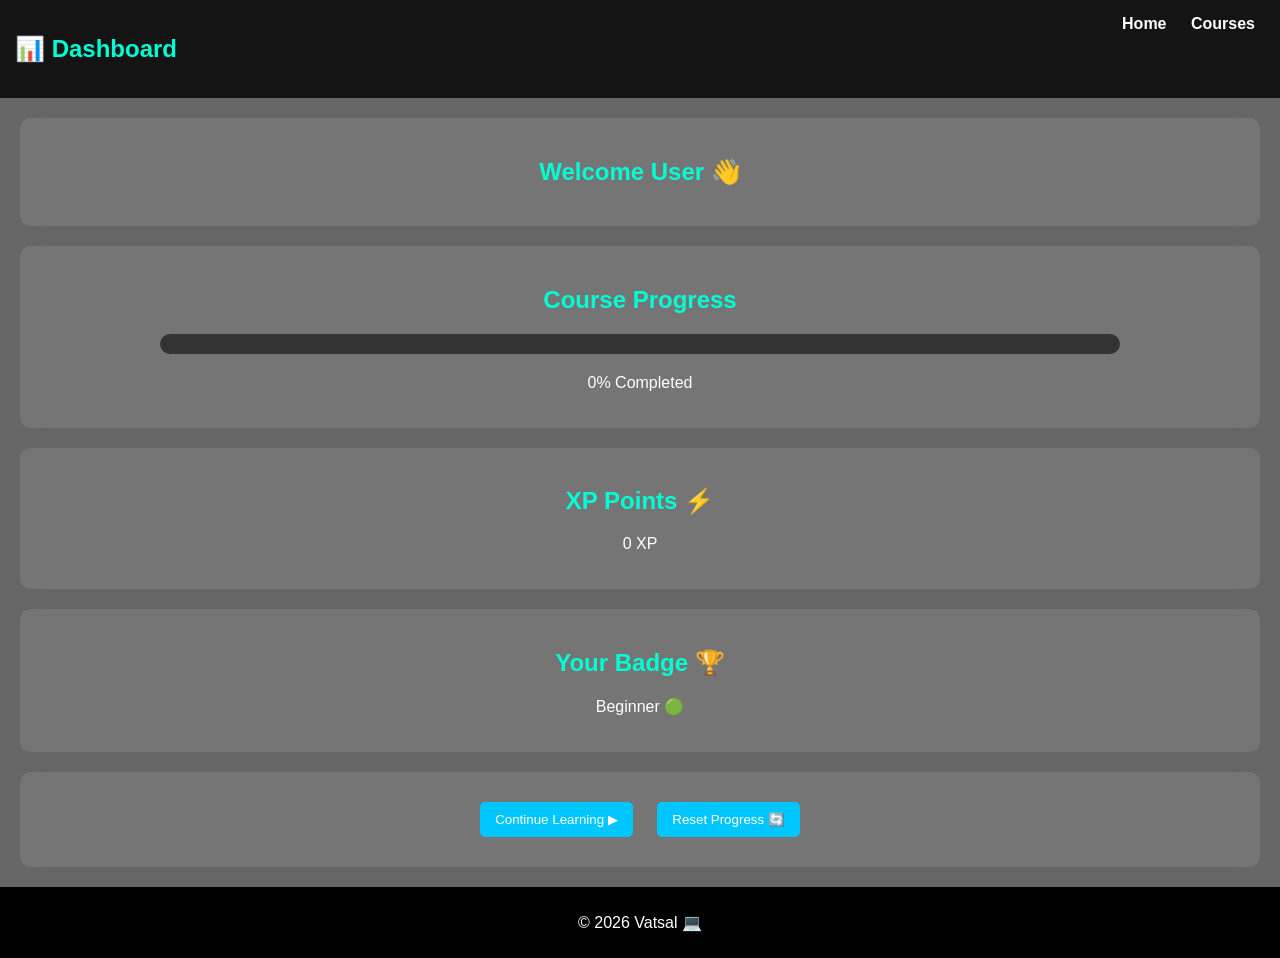
==== dashboard.html @ 3b4ea710 "Add files via upload" ====
<!DOCTYPE html>
<html>
<head>
    <title>Dashboard</title>
    <link rel="stylesheet" href="style.css">

    <style>
        .dashboard-box {
            background: rgba(255,255,255,0.1);
            backdrop-filter: blur(10px);
            padding: 20px;
            margin: 20px;
            border-radius: 10px;
            text-align: center;
        }

        h2 { color: #00ffd5; }

        .progress-container {
            width: 80%;
            margin: 20px auto;
            background: #333;
            border-radius: 20px;
        }

        .progress-bar {
            height: 20px;
            width: 0%;
            background: #00ffcc;
            border-radius: 20px;
        }

        .btn {
            padding: 10px 15px;
            background: #00c6ff;
            border: none;
            border-radius: 5px;
            color: white;
            cursor: pointer;
            margin: 10px;
        }
    </style>
</head>

<body>

<div class="bg"></div>
<div class="overlay"></div>

<header>
    <h2>📊 Dashboard</h2>
    <nav>
        <a href="home.html">Home</a>
        <a href="index.html">Courses</a>
    </nav>
</header>

<!-- USER INFO -->
<div class="dashboard-box section">
    <h2 id="usernameDisplay">Welcome 👋</h2>
</div>

<!-- PROGRESS -->
<div class="dashboard-box section">
    <h2>Course Progress</h2>

    <div class="progress-container">
        <div class="progress-bar" id="progressBar"></div>
    </div>

    <p id="progressText">0% Completed</p>
</div>

<!-- XP -->
<div class="dashboard-box section">
    <h2>XP Points ⚡</h2>
    <p id="xp">0 XP</p>
</div>

<!-- BADGE -->
<div class="dashboard-box section">
    <h2>Your Badge 🏆</h2>
    <p id="badge">Beginner</p>
</div>

<!-- ACTION -->
<div class="dashboard-box section">
    <button class="btn" onclick="continueLearning()">Continue Learning ▶</button>
    <button class="btn" onclick="resetProgress()">Reset Progress 🔄</button>
</div>

<footer>
    <p>© 2026 Vatsal 💻</p>
</footer>

<script>
window.onload = function () {
    let name = localStorage.getItem("userName") || "User";
    document.getElementById("usernameDisplay").innerText = "Welcome " + name + " 👋";

    let progress = JSON.parse(localStorage.getItem("progress")) || [];

    let percent = (progress.length / 5) * 100;
    document.getElementById("progressBar").style.width = percent + "%";
    document.getElementById("progressText").innerText = percent + "% Completed";

    let xp = progress.length * 10;
    document.getElementById("xp").innerText = xp + " XP";

    let badge = "Beginner 🟢";
    if (xp >= 30) badge = "Intermediate 🟡";
    if (xp >= 50) badge = "Master 🔴";

    document.getElementById("badge").innerText = badge;
};

// Continue learning
function continueLearning() {
    let progress = JSON.parse(localStorage.getItem("progress")) || [];

    let next = 1;
    for (let i = 1; i <= 5; i++) {
        if (!progress.includes(i)) {
            next = i;
            break;
        }
    }

    window.location.href = "unit" + next + ".html";
}

// Reset progress
function resetProgress() {
    localStorage.removeItem("progress");
    alert("Progress reset!");
    location.reload();
}
</script>

</body>
</html>
---- style.css ----
body {
    margin: 0;
    font-family: Arial;
    color: white;
}

/* Background */
.bg {
    position: fixed;
    width: 100%;
    height: 100%;
    background: url("https://images.unsplash.com/photo-1515879218367-8466d910aaa4") no-repeat center/cover;
    filter: blur(6px);
    z-index: -2;
}

.overlay {
    position: fixed;
    width: 100%;
    height: 100%;
    background: rgba(0,0,0,0.6);
    z-index: -1;
}

/* Header */
header {
    background: rgba(0,0,0,0.8);
    padding: 15px;
    display: flex;
    justify-content: space-between;
}

nav a {
    color: white;
    margin: 10px;
    text-decoration: none;
    font-weight: bold;
}

/* Sections */
.section {
    opacity: 1;
    transform: translateY(0);
}

.section.show {
    opacity: 1;
    transform: translateY(0);
}

.section {
    padding: 50px 20px;   /* vertical spacing */
    margin-bottom: 40px;  /* gap between sections */
    text-align: center;
}

/* Cards */
.cards {
    display: flex;
    flex-wrap: wrap;
    justify-content: center;
    gap: 25px;            /* 👈 MAIN FIX (space between cards) */
    margin-top: 30px;     /* space from heading */
}

.card {
    margin: 0;            /* remove old margin */
    padding: 25px;        /* slightly bigger */
    width: 220px;         /* little wider */
    border-radius: 12px;
    color: white;
    font-weight: bold;
    transition: 0.3s;
    cursor: pointer;
}

.card:hover {
    transform: translateY(-10px) scale(1.05);
    box-shadow: 0 10px 25px rgba(0,0,0,0.5);
}

/* Card Colors */
.c1 { background: #ff6b6b; }
.c2 { background: #4ecdc4; }
.c3 { background: #ffa502; }
.c4 { background: #6c5ce7; }
.c5 { background: #2ed573; }

/* Inputs */
input {
    padding: 10px;
    border-radius: 5px;
    border: none;
}

button {
    padding: 10px 20px;
    background: #00c6ff;
    border: none;
    color: white;
    border-radius: 5px;
    cursor: pointer;
}

footer {
    background: black;
    text-align: center;
    padding: 10px;
}

/* Index Page Cards */
.unit-container {
    display: flex;
    flex-wrap: wrap;
    justify-content: center;
    padding: 20px;
}

.unit-card {
    width: 250px;
    margin: 15px;
    padding: 20px;
    border-radius: 15px;
    background: rgba(255,255,255,0.1);
    backdrop-filter: blur(10px);
    color: white;
    text-align: left;
    transition: 0.4s;
    cursor: pointer;
    border: 1px solid rgba(255,255,255,0.2);
}

.unit-card:hover {
    transform: translateY(-12px) scale(1.05);
    box-shadow: 0 15px 30px rgba(0,0,0,0.6);
}

/* Button inside card */
.unit-card a {
    display: inline-block;
    margin-top: 10px;
    padding: 8px 12px;
    background: #00c6ff;
    color: white;
    border-radius: 5px;
    text-decoration: none;
}

/* Title Animation */
.fade-in {
    opacity: 0;
    transform: translateY(20px);
    animation: fadeUp 1s forwards;
}

@keyframes fadeUp {
    to {
        opacity: 1;
        transform: translateY(0);
    }
}

/* Progress Bar */
.progress-container {
    width: 80%;
    margin: 20px auto;
    background: #444;
    border-radius: 20px;
}

.progress-bar {
    height: 15px;
    width: 0%;
    background: #00ffcc;
    border-radius: 20px;
}

/* Locked Units */
.locked {
    opacity: 0.4;
    pointer-events: none;
    position: relative;
}

.locked::after {
    content: "🔒 Locked";
    position: absolute;
    top: 10px;
    right: 10px;
    background: red;
    padding: 5px;
    border-radius: 5px;
}
/* Tabs */
.tabs {
    margin-bottom: 10px;
}

.tab-btn {
    padding: 8px 15px;
    margin: 5px;
    border: none;
    background: #444;
    color: white;
    cursor: pointer;
    border-radius: 5px;
}

.tab-btn.active {
    background: #00c6ff;
}

/* Code box */
.code-container {
    position: relative;
}

/* Copy button */
.copy-btn {
    position: absolute;
    top: 10px;
    right: 10px;
    background: #00c6ff;
    border: none;
    padding: 5px 10px;
    border-radius: 5px;
    color: white;
    cursor: pointer;
}

/* Prism styling */
pre {
    border-radius: 10px;
    padding: 15px;
    overflow-x: auto;
    margin-top: 10px;
}

/* Run button */
.run-btn {
    display: inline-block;
    margin-top: 20px;
    padding: 10px 18px;
    background: linear-gradient(45deg, #00c6ff, #0072ff);
    border-radius: 6px;
    color: white;
    text-decoration: none;
    transition: 0.3s;
}

.run-btn:hover {
    transform: scale(1.05);
}

.nav-buttons {
    margin-top: 30px;
    display: flex;
    justify-content: center;
    align-items: center;
    gap: 15px;
    width: 100%;
}

.nav-buttons .btn {
    padding: 10px 20px;
    border-radius: 25px;
    transition: 0.3s;
}

.nav-buttons .btn:hover {
    transform: scale(1.05);
}
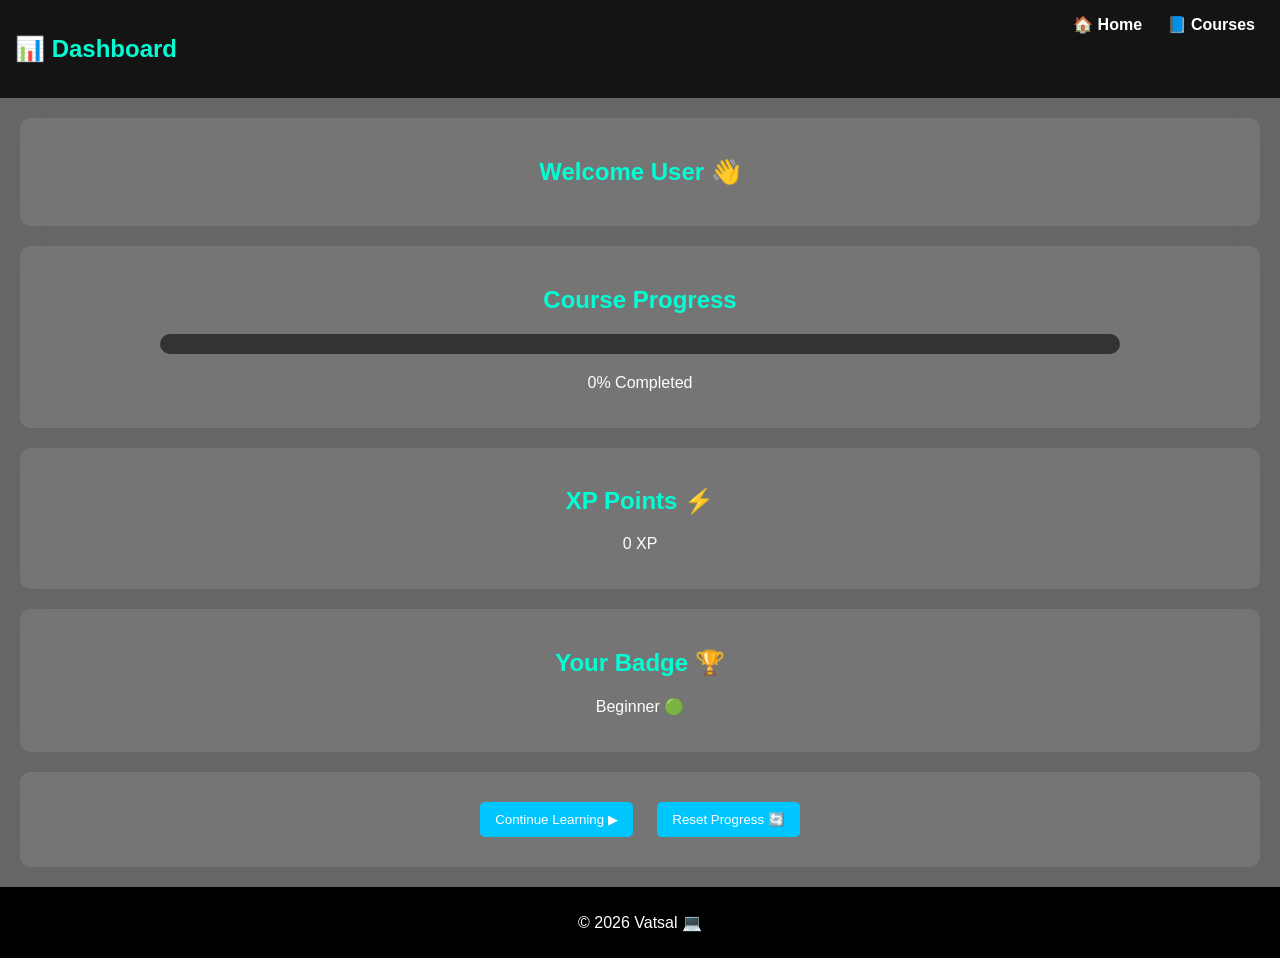
==== commit f5c524c7: "Add files via upload" ====
--- a/dashboard.html
+++ b/dashboard.html
@@ -50,8 +50,8 @@
 <header>
     <h2>📊 Dashboard</h2>
     <nav>
-        <a href="home.html">Home</a>
-        <a href="index.html">Courses</a>
+        <a href="index.html">🏠 Home</a>
+        <a href="courses.html">📘 Courses</a>
     </nav>
 </header>
 
